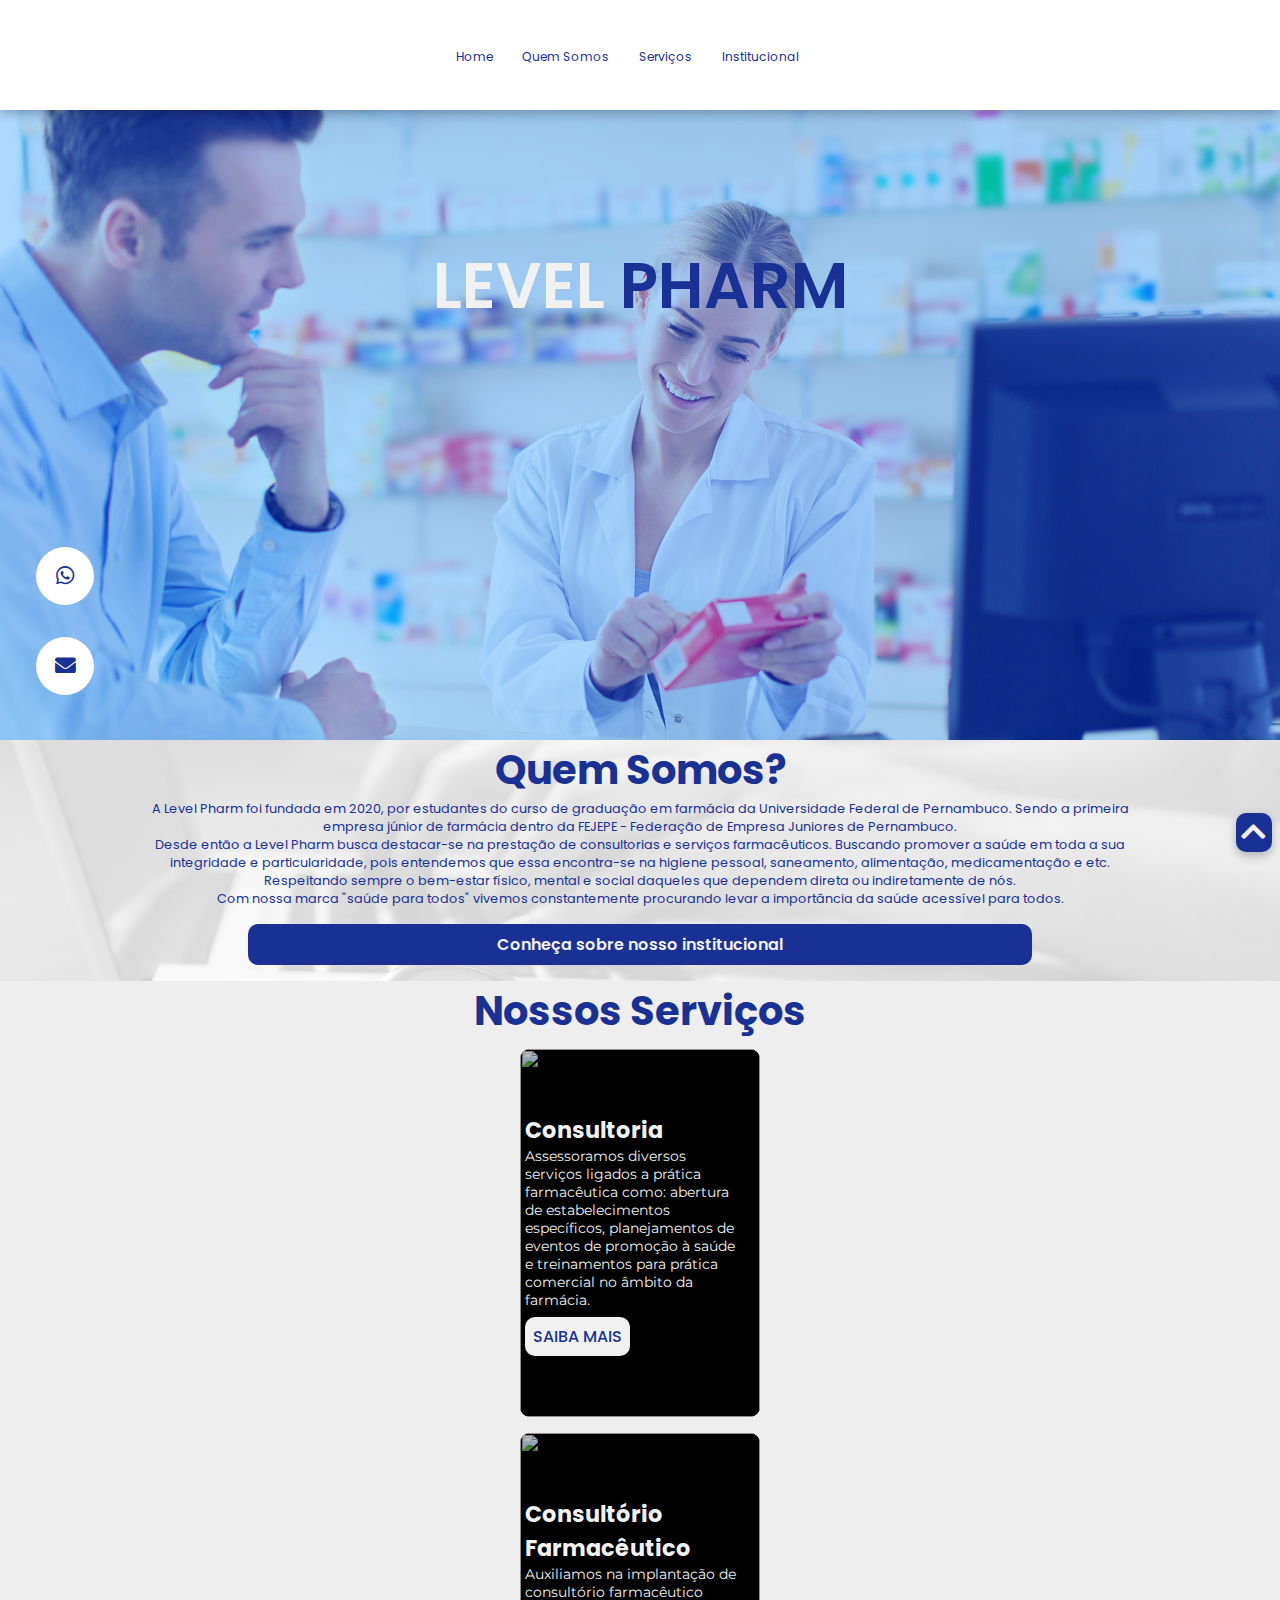
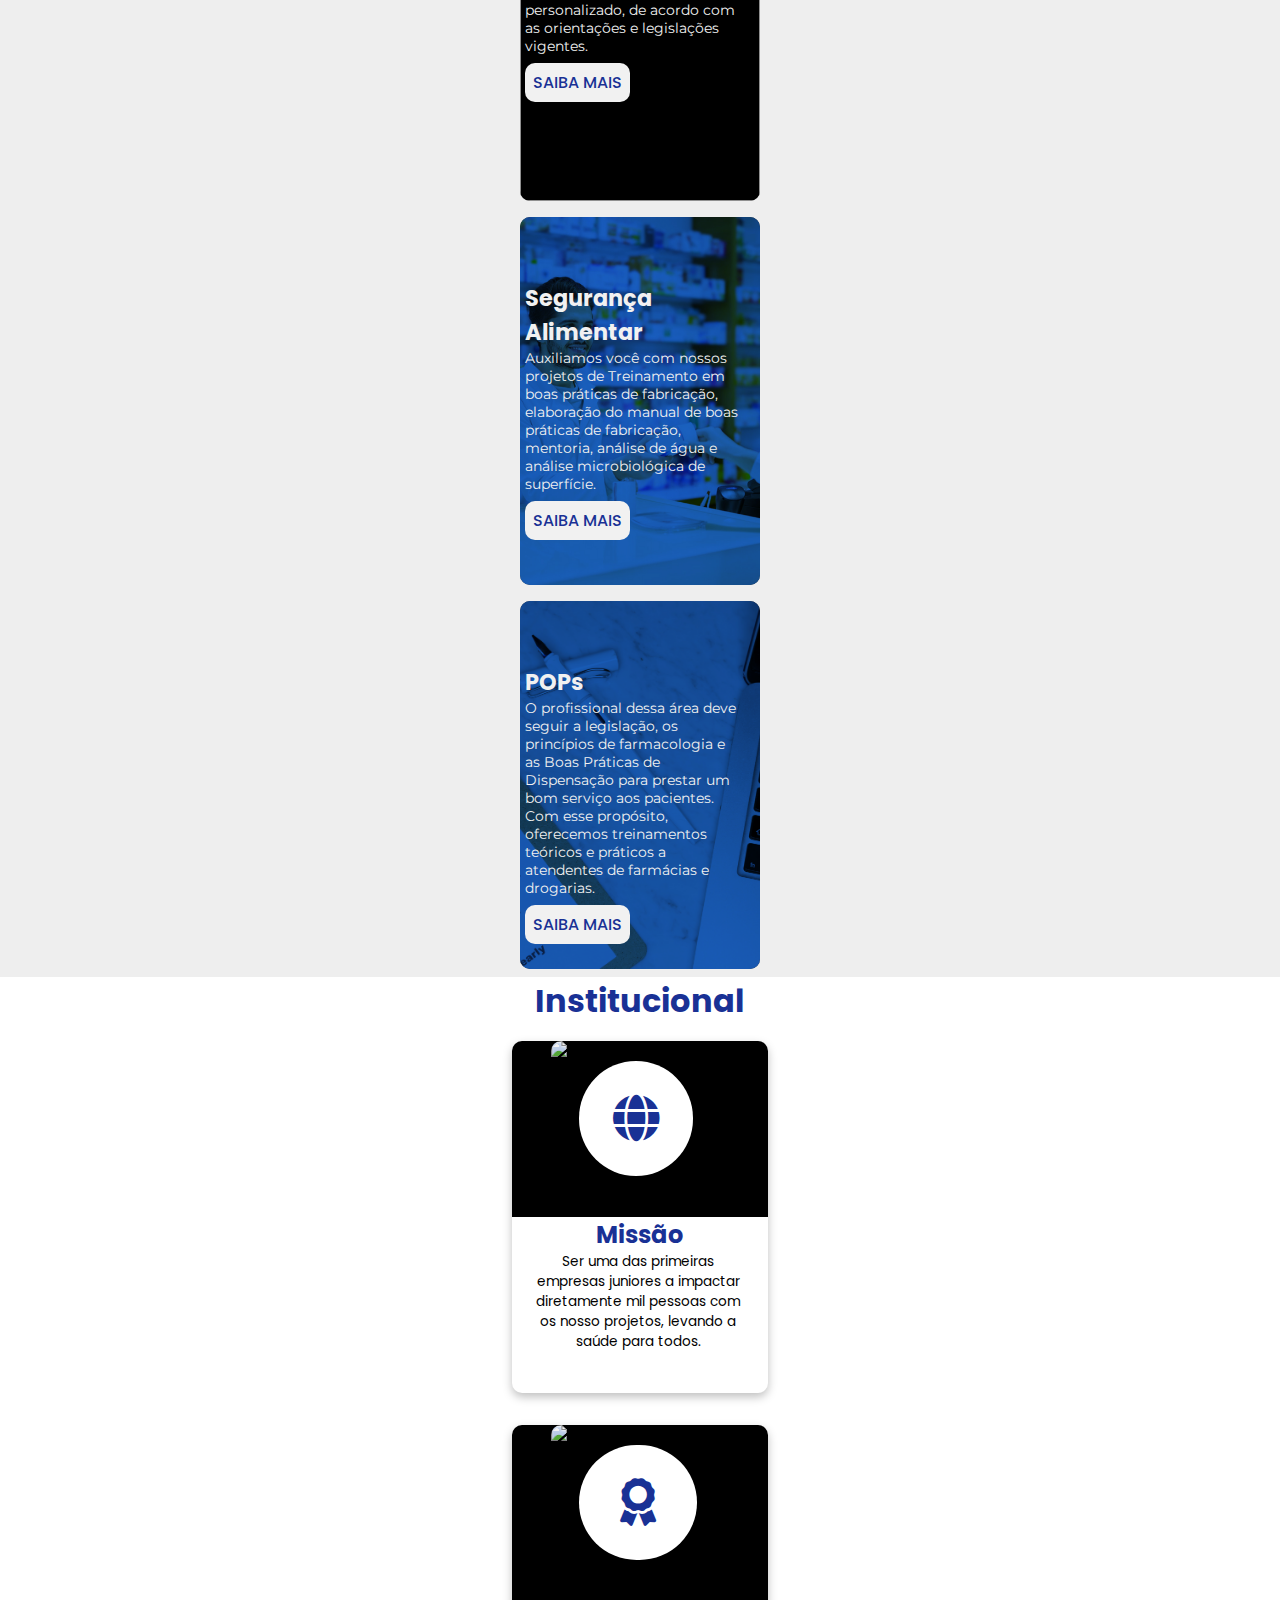
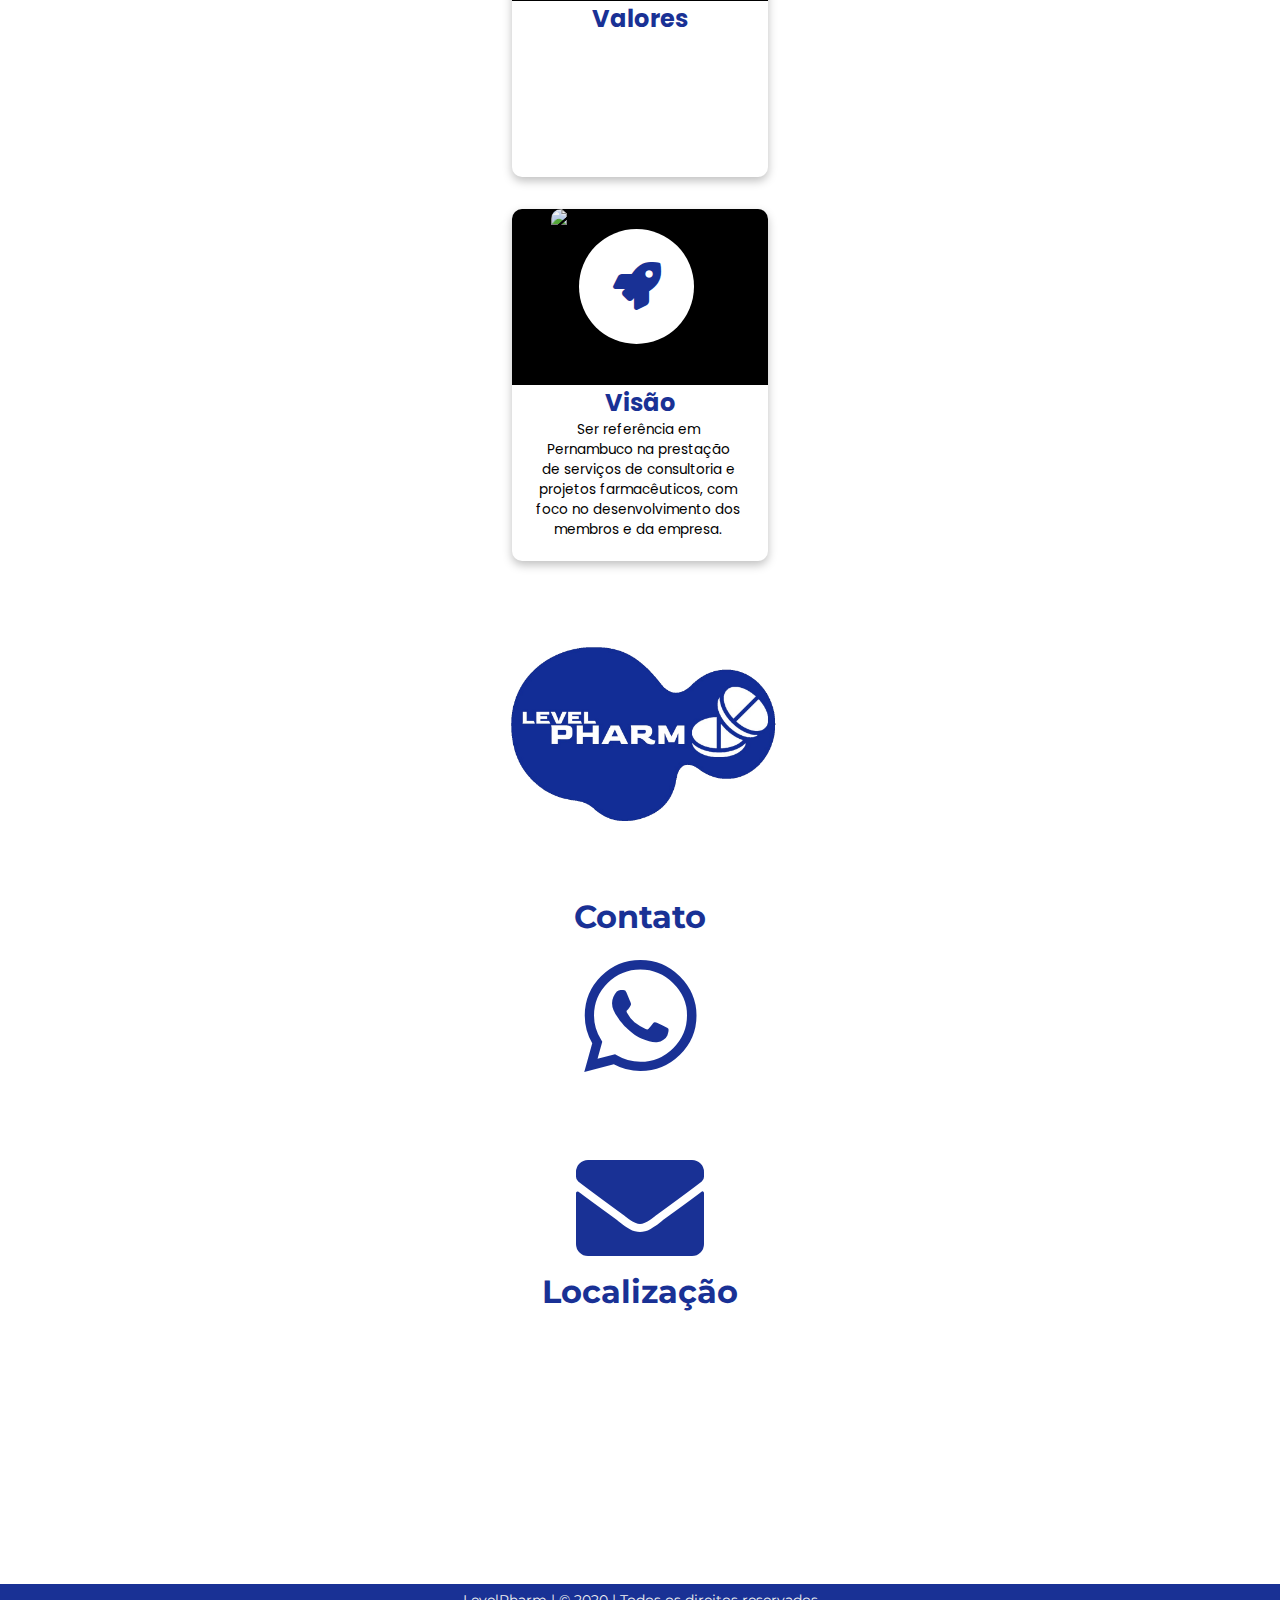
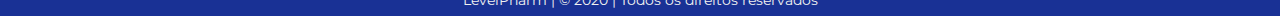
==== index.html @ 2f1e999a ":up: Teste Nav" ====
<!DOCTYPE html>

<html lang="pt-br">

<!--Início do Site-->
<head>

    <meta charset="UTF-8">
    <meta name="viewport" content="width=device-width, initial-scale=1.0">

    <!--Metas de descrição do site-->
    <meta name="description" content="Level Pharm - Consultoria">
    <meta name="keywords" content="Empresa Consultoria 2020">
    <meta name="autor" content="Seed a Bit">

    <!--Linkando ícone do site-->
    <link rel="apple-touch-icon" sizes="180x180" href="ico/apple-touch-icon.png">
    <link rel="icon" type="image/png" sizes="32x32" href="ico/favicon-32x32.png">
    <link rel="icon" type="image/png" sizes="16x16" href="ico/favicon-16x16.png">
    <link rel="manifest" href="/site.webmanifest">

    <link rel="stylesheet" href="css/style-index.css">

    <title>Level Pharm</title>

</head>

<!--Início do Body-->
<body>

    <!--Div principal = Container-->
    <div class="container">
        <!--Cabeçalho-->
        <header id="header-site">
            <img class="logo-header" src="images/logo-level.png" alt="Logo Da LevelFarm" >
            <nav class="nav-header">
                <a href="#header-site">Home</a>
                <a href="">Quem Somos</a>
                <a href="">Serviços</a>
                <a href="">Institucional</a>
            </nav>
        </header>

        <!--Botão para redirecionamento para cima-->
        <div class="seta-up">
            <a href="#header-site">
                <i class="fas fa-chevron-up"></i>
            </a>
        </div>

        <!--Banner Inicial-->
        <section class="initial-banner">
            <!--Que vai ser dividido em Título-->
            <h1 class="section-text">
                Level <span class="span-pharm">Pharm</span>
            </h1>

            <!--Possuirá um botão para whatsapp-->
            <a href="" class="button-whatsapp">
                    <!--Parte do ícone-->
                    <div class="div-icon">
                        <i class="fab fa-whatsapp"></i>
                    </div>
                    <!--Parte do texto-->
                    <div class="div-text">
                        <h5>Entre em contato via whatsapp.</h5>
                    </div>
            </a>

            <!--Possuirá um botão para email-->
            <a href="" class="button-email">
                <div class="div-icon">
                    <i class="fas fa-envelope"></i>
                </div>
                <div class="div-text">
                    <h5>Entre em contato via email.</h4>
                </div>
            </a>

        </section>

        <!--Quem Somos-->
        <section id="quem-somos">
            
            <!--Possuirá a logo da LevelFarm-->
            <div class="quem-somos-logo-wrapper">
                <img src="images/logo-level.png" alt="Logo da LevelFarm">
            </div>

            <div class="text-quem-somos-wrapper">
                <!--Título da Sessão-->
                <h1 class="titulo-sessao">Quem Somos?</h1>
                <!--Texto da Sessão-->
                <p class="text-sessao">
                    A Level Pharm foi fundada em 2020, por estudantes do curso de graduação em farmácia da Universidade Federal de Pernambuco. Sendo a primeira empresa júnior de farmácia dentro da FEJEPE - Federação de Empresa Juniores de Pernambuco.
                </p>
                <p class="text-sessao">
                    Desde então a Level Pharm busca destacar-se na prestação de consultorias e serviços farmacêuticos. Buscando promover a saúde em toda a sua integridade e particularidade, pois entendemos que essa encontra-se na higiene pessoal, saneamento, alimentação, medicamentação e etc. Respeitando sempre o bem-estar físico, mental e social daqueles que dependem direta ou indiretamente de nós.
                </p>
                <p class="text-sessao">
                    Com nossa marca "saúde para todos" vivemos constantemente procurando levar a importância da saúde acessível para todos.
                </p>

                <!--link para conhecer institucional-->
                <a href="">Conheça sobre nosso institucional</a>
            </div>

        </section>

        <!--Nossos servicos-->
        <section id="nossos-servicos">
            <!--Vai ser dividido em-->
            <h1 class="titulo-sessao">Nossos Serviços</h1>

            <!--  Cards, como esse (aplicar position relative): -->                
                <div class="card-servico">
                    <!-- Que possui a image wrapper (embrulho da imagem) -->
                    <div class="img-wrapper-card">
                        <!-- Onde contém uma imagem (essa imagem será o background) -->
                        <img src="images/card1-bg.jpg" alt="">
                    </div>
                    <div class="text-card">
                        <!-- Nesse card temos o título do serviço (aplicar position absolute) -->
                        <h3 class="servico-title">Consultoria</h3>
                        <!-- E o texto do mesmo-->
                        <p class="servico-text">Assessoramos diversos serviços ligados a prática farmacêutica como: abertura de estabelecimentos específicos, planejamentos de eventos de promoção à saúde e treinamentos para prática comercial no âmbito da farmácia.  </p>
                        <!-- Seguido de um link, em forma de botão. -->
                        <a href="" class="button-servico">Saiba Mais</a>
                    </div>
                </div>

                <!-- Cards, como esse (aplicar position relative): -->                
                <div class="card-servico">
                    <!-- Que possui a image wrapper (embrulho da imagem) -->
                    <div class="img-wrapper-card">
                        <!-- Onde contém uma imagem (essa imagem será o background) -->
                        <img src="images/card2-bg.jpg" alt="">
                    </div>
                    <div class="text-card">
                        <!-- Nesse card temos o título do serviço (aplicar position absolute) -->
                        <h3 class="servico-title">Consultório Farmacêutico</h3>
                        <!-- E o texto do mesmo-->
                        <p class="servico-text">Auxiliamos na implantação de consultório farmacêutico personalizado, de acordo com as orientações e legislações vigentes.</p>
                        <!-- Seguido de um link, em forma de botão. -->
                        <a href="" class="button-servico">Saiba Mais</a>
                    </div>
                </div>

                <!-- Cards, como esse (aplicar position relative): -->                
                <div class="card-servico">
                    <!-- Que possui a image wrapper (embrulho da imagem) -->
                    <div class="img-wrapper-card">
                        <!-- Onde contém uma imagem (essa imagem será o background) -->
                        <img src="images/card3-bg.jpg" alt="">
                    </div>

                    <div class="text-card">
                        <!-- Nesse card temos o título do serviço (aplicar position absolute) -->
                        <h3 class="servico-title">Segurança Alimentar</h3>
                        <!-- E o texto do mesmo-->
                        <p class="servico-text">Auxiliamos você com nossos projetos de Treinamento em boas práticas de fabricação, elaboração do manual de boas práticas de fabricação, mentoria, análise de água e análise microbiológica de superfície. </p>
                        <!-- Seguido de um link, em forma de botão. -->
                        <a href="" class="button-servico">Saiba Mais</a>
                    </div>
                </div>

                <!-- Cards, como esse (aplicar position relative): -->                
                <div class="card-servico">
                    <!-- Que possui a image wrapper (embrulho da imagem) -->
                    <div class="img-wrapper-card">
                        <!-- Onde contém uma imagem (essa imagem será o background) -->
                        <img src="images/card4-bg.jpg" alt="">
                    </div>
                    <div class="text-card">
                        <!-- Nesse card temos o título do serviço (aplicar position absolute) -->
                        <h3 class="servico-title">POPs</h3>
                        <!-- E o texto do mesmo -->
                        <p class="servico-text">O profissional dessa área deve seguir a legislação, os princípios de farmacologia e as Boas Práticas de Dispensação para prestar um bom serviço aos pacientes. Com esse propósito, oferecemos treinamentos teóricos e práticos a atendentes de farmácias e drogarias. </p>
                        <!-- Seguido de um link, em forma de botão. -->
                        <a href="" class="button-servico">Saiba Mais</a>
                    </div>
                </div>
        </section>

        <!--Na sessão Institucional-->
        <section id="institucional-sessao">
            <h1 class="titulo-inst">Institucional</h1>
            <!--Teremos também cards-->
            <div class="inst-card">
                <!--Que possui uma imagem (50% DO CARD)-->
                <div class="img-wrapper-inst">
                    <i class="fas fa-globe" alt="Ícone do Card"></i>
                    <img src="images/inst-bg.jpg" alt="Background do Card">
                </div>
                <!--Título institucional-->
                <h3 class="inst-title">Missão</h3>
                <!--Texto Institucional-->
                <p class="inst-text">
                    Ser uma das primeiras empresas 
                    juniores a impactar diretamente mil pessoas com
                    os nosso projetos, levando a saúde para todos.
                </p>
            </div>

            <div class="inst-card">
                <!--Que possui uma imagem (50% DO CARD)-->
                <div class="img-wrapper-inst">
                   <i id="inst-icon-2" class="fas fa-award" alt="Ícone do Card"></i>
                    <img src="images/inst-bg.jpg" alt="Background do Card">
                </div>
                <!--Título institucional-->
                <h3 class="inst-title">Valores</h3>
                <!--Texto Institucional-->
                <p class="inst-text"></p>
            </div>

            <div class="inst-card">
                <!--Que possui uma imagem (50% DO CARD)-->
                <div class="img-wrapper-inst">
                    <i class="fas fa-rocket" alt="Ícone do Card"></i>
                    <img src="images/inst-bg.jpg" alt="Background do Card">
                </div>
                <!--Título institucional-->
                <h3 class="inst-title">Visão</h3>
                <!--Texto Institucional-->
                <p class="inst-text">
                    Ser referência em Pernambuco na prestação de 
                    serviços de consultoria e projetos farmacêuticos, com foco no 
                    desenvolvimento dos membros e da empresa.
                </p>
            </div>

        </section>

        <footer id="footer-page">
            <!--Logo-->
            <img src="images/logo-level.png" alt="Logo Da LevelFarm" class="logo-footer">

            <h2 class="titulo-footer">Contato</h2>

            <!--Botão do WhatsApp-->
                <div class="wpp-icon">
                    <a href=""></a><i class="fab fa-whatsapp"></i></a>
                </div>

            <!--Botão do WhatsApp-->
            <div class="email-icon">
                <a href=""><i class="fas fa-envelope"></i></a>
            </div>

            <div>
                <h2 class="titulo-footer">Localização</h2>
            </div>

            <div class="map">            
                <iframe src="https://www.google.com/maps/embed?pb=!1m18!1m12!1m3!1d3950.535277992446!2d-34.947314985144885!3d-8.04675178259862!2m3!1f0!2f0!3f0!3m2!1i1024!2i768!4f13.1!3m3!1m2!1s0x7ab1961324bcf9d%3A0xc61935a160e06860!2sAv.%20Prof.%20Moraes%20Rego%2C%20844%20-%20Cidade%20Universit%C3%A1ria%2C%20Recife%20-%20PE!5e0!3m2!1spt-BR!2sbr!4v1607518875167!5m2!1spt-BR!2sbr" width="" height="250" frameborder="0" style="border:0; border-radius: 10px;" allowfullscreen="" aria-hidden="false" tabindex="0"></iframe>            </div>
            </div>
            
            <div class="final-footer">
                <span>LevelPharm | © 2020 | Todos os direitos reservados</span>
            </div>
        </footer>

    </div>
</body>

</html>
---- css/style-index.css ----
@import url('https://fonts.googleapis.com/css2?family=Montserrat:wght@300;400;500;600;700;800&family=Poppins:wght@300;400;500;600;700&display=swap');

@import url('https://cdnjs.cloudflare.com/ajax/libs/font-awesome/5.15.1/css/all.min.css');

:root{ /*Atribundo variáveis*/
    --font-primary: "Poppins", serif; /*Fonte Primária*/
    --font-secondary: "Montserrat", serif; /*Fonte Secundária*/
    --color-primary: #f1f1f1;
    --color-secondary: #193195;
}  

*{
    margin: 0; /*Tirando Margem*/
    padding: 0; /*Tirando Padding*/
    border: none; /*Tiramos borda*/
    outline: none; /*E outline*/
    list-style: none; /*Tiramos estilo das listas*/
    text-decoration: none; /*Tirando text-decoration do link*/
    font-family: var(--font-primary); /*Definindo font-family*/
}

html, body{
    overflow-x: hidden; /*Tirando overflow*/
    box-sizing: border-box; /*Adicionando o padding e a border no tamanho total do elemento*/
    scroll-behavior: smooth;
}

body{
    width: 100%;
}

/* Configurando container (div que contém todo o conteúdo da página) */
.container{
    display: flex;
    flex-direction: column;
    width: 100%;
    overflow: hidden;
}

 /*Configurando Header do site*/
#header-site{
    display: flex; /*Definindo como flex - Unidimensional*/
    justify-content: center; /*Alinha no eixo principal*/
    align-items: center;
    flex-direction: row; /*Itens mostrados na horizontal (linha)*/
    width: 100%;
    padding: 4vh 0;
    height: 3vw;
    background-color: #ffffff;
    box-shadow: 0px 4px 10px rgba(0, 0, 0, 0.25);
    z-index: 1;
}

/*Configurando nav*/
.nav-header{
    margin: 2vw;
}

/*Links*/
.nav-header a{
    font-family: var(--font-primary);
    color: var(--color-secondary);
    font-size: .76em;
    margin-right: 2vw;
    transition: 1s;

}

/*Links em hover*/
.nav-header a:hover{
    font-family: var(--font-primary);
    color: var(--color-primary);
    background-color: #193195;
    padding: 1vh;
    border-radius: 10px;
}


/*Configurando Logo do Header*/
.logo-header{
    margin-left: 3%;
    height: auto;
    width: 10vw;
    display: none;
}

/*Tratando posição da seta*/
.seta-up{
    position: fixed;
    right: .5em;
    bottom: 3em;
    border-radius: 10px;
    box-shadow: 0px 4px 10px rgba(0, 0, 0, 0.25);
    z-index: 1;
}

/*Como ela se comporta*/
.seta-up i{
    font-size: 1.75em;
    padding: .2em;
    background-color:var(--color-secondary);
    color: var(--color-primary);
    border-radius: 10px;
    transition: .5s;
}

/*Como ela se comporta*/
.seta-up i:hover{
    background-color: #ffffff;
    color: var(--color-secondary);
    border-radius: 10px;
}

/*Configurando Banner Inicial*/
.initial-banner{
    display: flex;
    flex-direction: column;
    align-items: center;
    justify-content: center;
    width: 100%;
    height: 70vh;
    position: relative;
    background: url('../images/banner-bg.jpg') no-repeat scroll center center / cover;
}

.section-text{
    position: absolute;
    top: 2em;
    font-family: var(--font-primary);
    color: var(--color-primary);
    font-weight: 600;
    font-size: 4em;
    text-align: center;
    text-transform: uppercase;
}

.span-pharm{
    color: var(--color-secondary);
}

/*Configurando botão de Whatsapp*/
.button-whatsapp{
    display: flex;
    align-items: center;
    justify-content: center;
    position: absolute;
    left: 4vh;
    bottom: 15vh;
}

/*Configurando botão de Email*/
.button-email{
    display: flex;
    align-items: center;
    justify-content: center;
    position: absolute;
    left: 4vh;
    bottom: 5vh;

}

/*Configurando a div icon*/
.div-icon{
    display: flex;
    align-items: center;
    justify-content: center;
    width: 10px;
    height: 10px;
    padding: 1.5em;
    background-color: #ffffff;
    border-radius: 50px;
    z-index: 1;
    
}

/*Configurando o ícone da div*/
.div-icon i{
    font-size: 1.3em;
    color: var(--color-secondary);
}

/*Configurando a div text*/
.div-text{
    display: none;
    align-items: center;
    justify-content: center;
    text-align: center;
    position: absolute;
    left: 2.5vh;
    width: 12em;
    height: 3.2em;
    background-color: var(--color-secondary);
    border-radius: 30px;
    padding-left: 1em;
}

/*Configurando o texto presente na div*/
.div-text h5{
    width: 10em;
    color: #EEEEEE;
}

/*Agora será configurado o botão do whatsapp no evento de hover*/
.button-whatsapp:hover .div-icon{
    background-color: var(--color-secondary);
    transition: .5s;
}

.button-whatsapp:hover .div-icon i{
    color: var(--color-primary);
}

/*Agora será configurado o botão do whatsapp no evento de hover*/
.button-whatsapp:hover .div-text{
    background-color: var(--color-primary);
    transition: .5s;
}

.button-whatsapp:hover .div-text h5{
    color: var(--color-secondary);
}

/*Agora será configurado o botão do email no evento de hover*/
.button-email:hover .div-icon{
    background-color: var(--color-secondary);
    transition: .5s;
}

.button-email:hover .div-icon i{
    color: var(--color-primary);
}

.button-email:hover .div-text{
    background-color: var(--color-primary);
    transition: .5s;
}

.button-email:hover .div-text h5{
    color: var(--color-secondary);
}

/*Configurando vídeo*/
#quem-somos{
    width: 100%;
    height: 100%;
    display: flex;
    flex-direction: column;
    align-items: center;
    justify-content: space-around;
    position: relative;
    background: url('../images/quem-somos-bg.jpg') no-repeat center center / cover;
}

.quem-somos-logo-wrapper{
    display: none;
    width: 100vw;
    height: 30%;
}

.quem-somos-logo-wrapper img{
    width: 100%;
    height: 100%;
    object-fit: cover;
}

.text-quem-somos-wrapper{
    display: flex;
    flex-direction: column;
    align-items: center;
    justify-content: center;
    text-align: center;
    color: var(--color-secondary);
}

.titulo-sessao{
    width: 70%;
    font-size: 2.5em;
    text-align: center;
    color: var(--color-secondary);
}

.text-quem-somos-wrapper p{
    width: 80%;
    text-align: center;
    font-size: .8em;
}

.text-quem-somos-wrapper a{
    width: 60%;
    background-color: var(--color-secondary);
    color: var(--color-primary);
    font-weight: 600;
    text-align: center;
    padding: .5em;
    border-radius: 10px;
    margin: 1em;
    transition: .5s;
}

.text-quem-somos-wrapper a:hover{
    width: 60%;
    background-color: var(--color-primary);
    color: var(--color-secondary);
}

#nossos-servicos{
    width: 100%;
    height: 100%;
    display: flex;
    flex-direction: column;
    align-items: center;
    justify-content: center;
    text-align: center;
    color: var(--color-secondary);
    background-color: #EEEEEE;
}

.card-servico{
    width: 15em;
    height: 23em;
    border-radius: 10px;
    position: relative;
    margin: .5em;
}

.img-wrapper-card{
    width: 100%;
    height: 100%;
    border-radius: 10px;
    background-color: #000;
}

.img-wrapper-card img{
    width: 100%;
    height: 100%;
    object-fit: cover;
    border-radius: 10px;
    opacity: .75;
}

.text-card{
    width: 90%;
    position: absolute;
    top: 4em;
    left: .3em;
    text-align: left;
    color: var(--color-primary);
}

.text-card h3{
    font-family: var(--font-primary);
    font-size: 1.4em;
}

.text-card p{
    font-family: var(--font-secondary);
    font-size: .9em;
    font-weight: 400;
    margin-bottom: 1em;
}

.button-servico{
    font-family: var(--color-primary);
    font-weight: 500;
    color: var(--color-secondary);
    background-color: var(--color-primary);
    text-transform: uppercase;
    padding: .5em;
    border-radius: 10px;
    transition: .5s;
}

.button-servico:hover{
    color: var(--color-primary);
    background-color: var(--color-secondary);
}

#institucional-sessao{
    width: 100%;
    height: 100%;
    display: flex;
    flex-direction: column;
    align-items: center;
    justify-content: center;
    text-align: center;
}

.titulo-inst{
    width: 100%;
    font-family: var(--font-primary);
    color: var(--color-secondary);
    font-size: 2em;
    text-align: center;
}

.inst-card{
    width: 16em;
    height: 22em;
    margin: 1em;
    justify-content: center;
    background-color: #ffffff;
    box-shadow: 0px 4px 10px rgba(0, 0, 0, 0.25);
    border-radius: 10px;
    position: relative;
}

.img-wrapper-inst{
    width: 100%;
    height: 50%;
    background-color: #000000;
    border-radius: 10px 10px 0px 0px;
    position: relative;
}

.img-wrapper-inst img{
    width: 100%;
    height: 100%;
    object-fit: cover;
    opacity: .95;
    border-radius: 10px 10px 0px 0px;
}

.img-wrapper-inst i{
    position: absolute;
    top: .40em;
    left: 1.4em;
    z-index: 1;
    font-size: 3em;
    padding: .7em;
    background-color: #ffffff;
    color: var(--color-secondary);
    border-radius: 100px;
    box-shadow: 0px 4px 10px rgba(0, 0, 0, 0.397);
}

#inst-icon-2{
    padding: .7em .85em;
}

.inst-title{
    font-family: var(--font-primary);
    color: var(--color-secondary);
    font-size: 1.5em;
}

.inst-text{
    position: absolute;
    left: 1.75em;
    width: 80%;
    font-size: .85em;
    text-align: center;
}

#footer-page{
    width: 100%;
    height: 100%;
    display: flex;
    flex-direction: column;
    align-items: center;
    justify-content: center;
}

.logo-footer{
    width: 20em;    
    height: 20em;
}

.titulo-footer{
    font-family: var(--font-secondary);
    color: var(--color-secondary);
    font-size: 2em;
    margin-bottom: .5em;
}

.wpp-icon i{
    color: var(--color-secondary);
    font-size: 8em;
    margin-bottom: .5em;
}

.email-icon i{
    color: var(--color-secondary);
    font-size: 8em;
}

.map{
    border-radius: 25px;
}

.final-footer{
    width: 100%;
    /*Cor do fundo*/
    background-color: #193195;
    /*Posicionamento*/
    display: flex; /*Definindo como flex - Unidimensional*/
    align-items: center;
    justify-content: center;
    height: 2em;
    text-align: center;
}

.final-footer span{
    font-family: var(--font-secondary);
    font-size: .85em;
    color: var(--color-primary);
}

@media (min-width: px) {

    
}
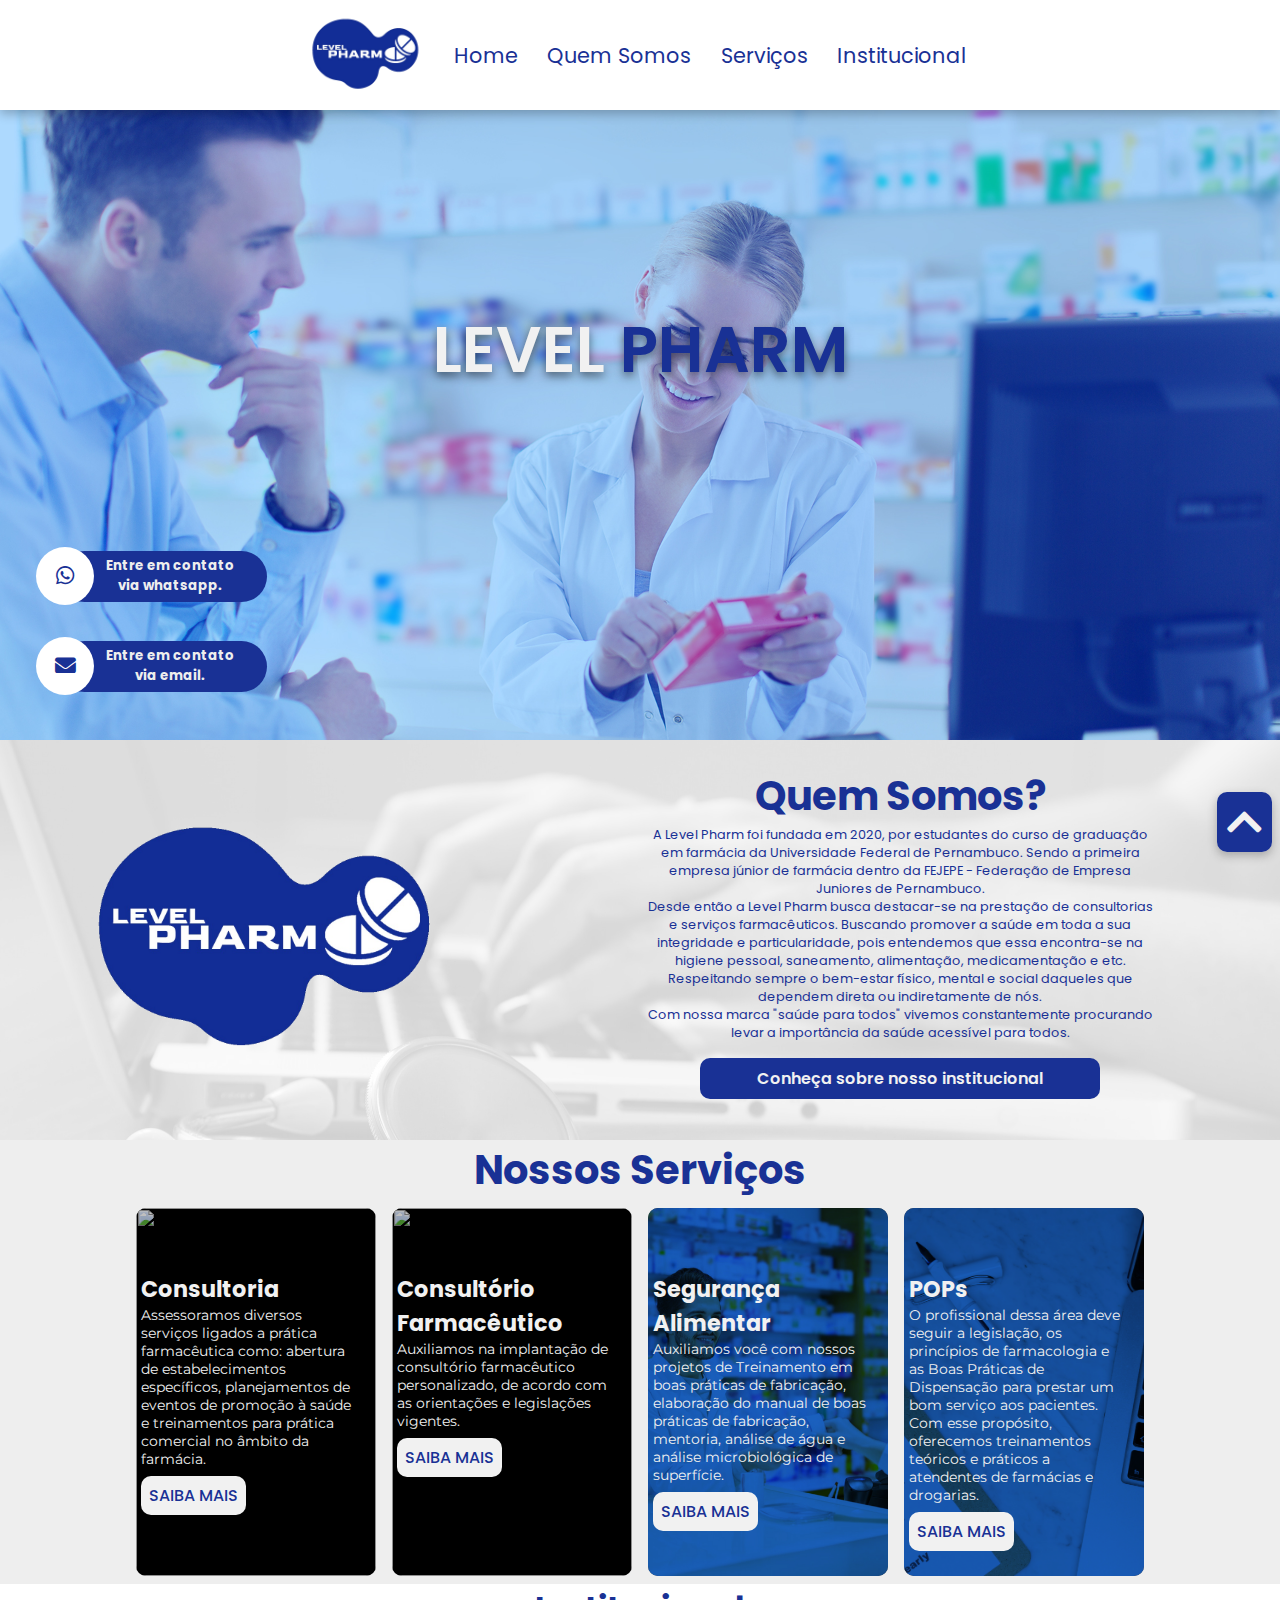
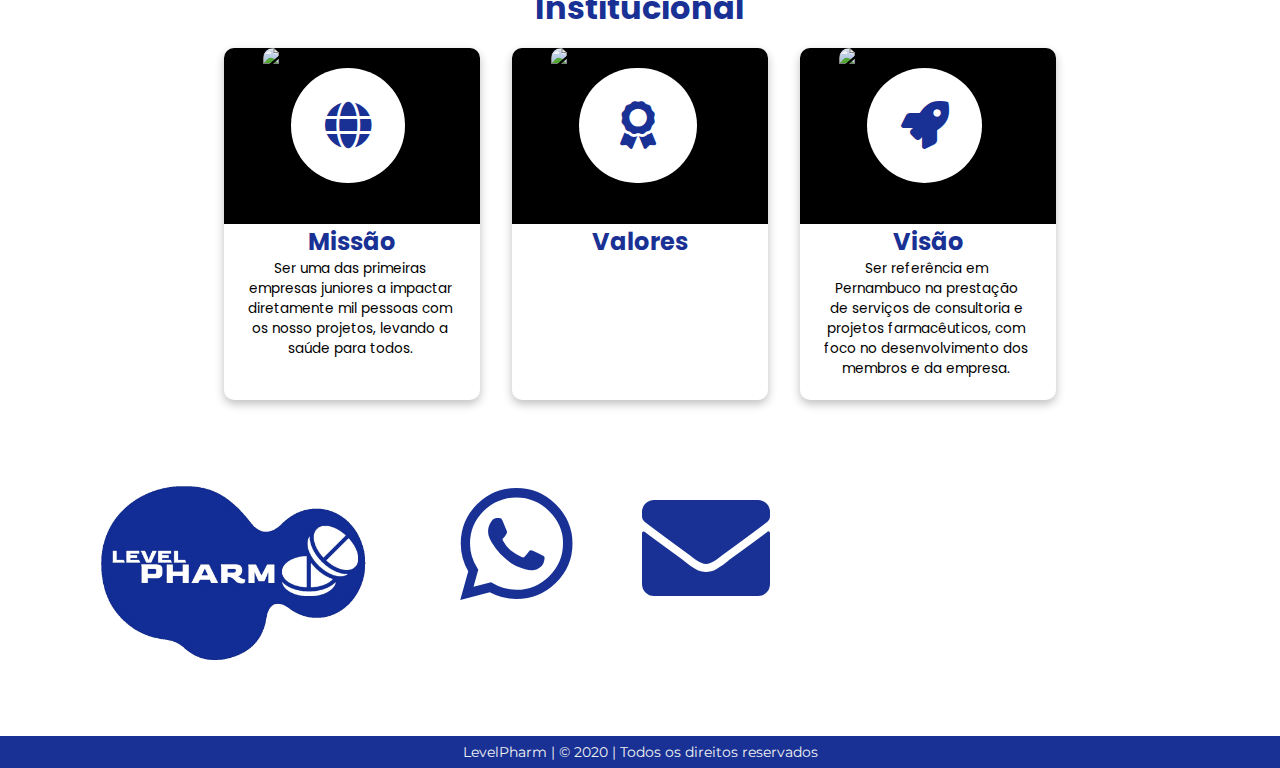
==== commit 1030ef27: ":up: Responsividade Index - Parte 2" ====
--- a/index.html
+++ b/index.html
@@ -26,18 +26,19 @@
 </head>
 
 <!--Início do Body-->
+
 <body>
 
     <!--Div principal = Container-->
     <div class="container">
         <!--Cabeçalho-->
         <header id="header-site">
-            <img class="logo-header" src="images/logo-level.png" alt="Logo Da LevelFarm" >
+            <img class="logo-header" src="images/logo-level.png" alt="Logo Da Level Pharm" >
             <nav class="nav-header">
                 <a href="#header-site">Home</a>
-                <a href="">Quem Somos</a>
-                <a href="">Serviços</a>
-                <a href="">Institucional</a>
+                <a href="#quem-somos">Quem Somos</a>
+                <a href="#nossos-servicos">Serviços</a>
+                <a href="#institucional-sessao">Institucional</a>
             </nav>
         </header>
 
@@ -56,7 +57,7 @@
             </h1>
 
             <!--Possuirá um botão para whatsapp-->
-            <a href="" class="button-whatsapp">
+            <a href="https://api.whatsapp.com/send?phone=558197581947" class="button-whatsapp">
                     <!--Parte do ícone-->
                     <div class="div-icon">
                         <i class="fab fa-whatsapp"></i>
@@ -82,9 +83,9 @@
         <!--Quem Somos-->
         <section id="quem-somos">
             
-            <!--Possuirá a logo da LevelFarm-->
+            <!--Possuirá a logo da Level Pharm-->
             <div class="quem-somos-logo-wrapper">
-                <img src="images/logo-level.png" alt="Logo da LevelFarm">
+                <img src="images/logo-level.png" alt="Logo da Level Pharm">
             </div>
 
             <div class="text-quem-somos-wrapper">
@@ -106,12 +107,11 @@
             </div>
 
         </section>
-
         <!--Nossos servicos-->
         <section id="nossos-servicos">
             <!--Vai ser dividido em-->
             <h1 class="titulo-sessao">Nossos Serviços</h1>
-
+            <div class="cards">
             <!--  Cards, como esse (aplicar position relative): -->                
                 <div class="card-servico">
                     <!-- Que possui a image wrapper (embrulho da imagem) -->
@@ -180,70 +180,73 @@
                         <a href="" class="button-servico">Saiba Mais</a>
                     </div>
                 </div>
+            </div>
         </section>
 
         <!--Na sessão Institucional-->
         <section id="institucional-sessao">
             <h1 class="titulo-inst">Institucional</h1>
             <!--Teremos também cards-->
-            <div class="inst-card">
-                <!--Que possui uma imagem (50% DO CARD)-->
-                <div class="img-wrapper-inst">
-                    <i class="fas fa-globe" alt="Ícone do Card"></i>
-                    <img src="images/inst-bg.jpg" alt="Background do Card">
-                </div>
-                <!--Título institucional-->
-                <h3 class="inst-title">Missão</h3>
-                <!--Texto Institucional-->
-                <p class="inst-text">
-                    Ser uma das primeiras empresas 
-                    juniores a impactar diretamente mil pessoas com
-                    os nosso projetos, levando a saúde para todos.
-                </p>
-            </div>
-
-            <div class="inst-card">
-                <!--Que possui uma imagem (50% DO CARD)-->
-                <div class="img-wrapper-inst">
-                   <i id="inst-icon-2" class="fas fa-award" alt="Ícone do Card"></i>
-                    <img src="images/inst-bg.jpg" alt="Background do Card">
-                </div>
-                <!--Título institucional-->
-                <h3 class="inst-title">Valores</h3>
-                <!--Texto Institucional-->
-                <p class="inst-text"></p>
-            </div>
-
-            <div class="inst-card">
-                <!--Que possui uma imagem (50% DO CARD)-->
-                <div class="img-wrapper-inst">
-                    <i class="fas fa-rocket" alt="Ícone do Card"></i>
-                    <img src="images/inst-bg.jpg" alt="Background do Card">
-                </div>
-                <!--Título institucional-->
-                <h3 class="inst-title">Visão</h3>
-                <!--Texto Institucional-->
-                <p class="inst-text">
-                    Ser referência em Pernambuco na prestação de 
-                    serviços de consultoria e projetos farmacêuticos, com foco no 
-                    desenvolvimento dos membros e da empresa.
-                </p>
+            <div class="cards">
+                <div class="inst-card">
+                    <!--Que possui uma imagem (50% DO CARD)-->
+                    <div class="img-wrapper-inst">
+                        <i class="fas fa-globe" alt="Ícone do Card"></i>
+                        <img src="images/inst-bg.jpg" alt="Background do Card">
+                    </div>
+                    <!--Título institucional-->
+                    <h3 class="inst-title">Missão</h3>
+                    <!--Texto Institucional-->
+                    <p class="inst-text">
+                        Ser uma das primeiras empresas 
+                        juniores a impactar diretamente mil pessoas com
+                        os nosso projetos, levando a saúde para todos.
+                    </p>
+                </div>
+
+                <div class="inst-card">
+                    <!--Que possui uma imagem (50% DO CARD)-->
+                    <div class="img-wrapper-inst">
+                    <i id="inst-icon-2" class="fas fa-award" alt="Ícone do Card"></i>
+                        <img src="images/inst-bg.jpg" alt="Background do Card">
+                    </div>
+                    <!--Título institucional-->
+                    <h3 class="inst-title">Valores</h3>
+                    <!--Texto Institucional-->
+                    <p class="inst-text"></p>
+                </div>
+
+                <div class="inst-card">
+                    <!--Que possui uma imagem (50% DO CARD)-->
+                    <div class="img-wrapper-inst">
+                        <i class="fas fa-rocket" alt="Ícone do Card"></i>
+                        <img src="images/inst-bg.jpg" alt="Background do Card">
+                    </div>
+                    <!--Título institucional-->
+                    <h3 class="inst-title">Visão</h3>
+                    <!--Texto Institucional-->
+                    <p class="inst-text">
+                        Ser referência em Pernambuco na prestação de 
+                        serviços de consultoria e projetos farmacêuticos, com foco no 
+                        desenvolvimento dos membros e da empresa.
+                    </p>
+                </div>
             </div>
 
         </section>
 
         <footer id="footer-page">
             <!--Logo-->
-            <img src="images/logo-level.png" alt="Logo Da LevelFarm" class="logo-footer">
+            <img src="images/logo-level.png" alt="Logo Da Level Pharm" class="logo-footer">
 
             <h2 class="titulo-footer">Contato</h2>
 
             <!--Botão do WhatsApp-->
                 <div class="wpp-icon">
-                    <a href=""></a><i class="fab fa-whatsapp"></i></a>
-                </div>
-
-            <!--Botão do WhatsApp-->
+                    <a href="https://api.whatsapp.com/send?phone=558197581947"></a><i class="fab fa-whatsapp"></i></a>
+                </div>
+
+            <!--Botão do Email-->
             <div class="email-icon">
                 <a href=""><i class="fas fa-envelope"></i></a>
             </div>
--- a/css/style-index.css
+++ b/css/style-index.css
@@ -63,7 +63,6 @@
     font-size: .76em;
     margin-right: 2vw;
     transition: 1s;
-
 }
 
 /*Links em hover*/
@@ -132,6 +131,7 @@
     font-size: 4em;
     text-align: center;
     text-transform: uppercase;
+    text-shadow: 0px 4px 10px rgba(0, 0, 0, 0.514);
 }
 
 .span-pharm{
@@ -505,7 +505,80 @@
     color: var(--color-primary);
 }
 
-@media (min-width: px) {
-
-    
+@media (min-width: 700px) {
+
+    /*Como ela se comporta*/
+    .seta-up i{
+        font-size: 2.5em;
+        padding: .25em;
+    }
+
+    .nav-header a{
+        font-size: 1.3em;
+    }
+
+    .logo-header{
+        width: 8em;
+        height: 8em;
+        display: flex;
+    }
+
+    /*Configurando a div text*/
+    .div-text{
+        display: flex;
+    }
+
+    .section-text{
+        top: 3em;
+    }
+}
+
+@media (min-width: 1000px) {
+
+    #quem-somos{
+        width: 100%;
+        height: 100%;
+        display: flex;
+        flex-direction: row;
+        align-items: center;
+        justify-content: space-around;
+        position: relative;
+        background: url('../images/quem-somos-bg.jpg') no-repeat center center / cover;
+    }
+
+    .quem-somos-logo-wrapper{
+        width: 50%;
+        display: flex;
+        width: 25em;
+        height: 25em;
+    }
+
+    .text-quem-somos-wrapper{
+        width: 50%;
+        flex-direction: column;
+        align-items: center;
+        justify-content: center;
+        text-align: right;
+        color: var(--color-secondary);
+    }
+
+    .cards{
+        display: flex;
+        flex-direction: row;
+    }
+
+    #footer-page{
+        display: flex;
+        flex-direction: row;
+        align-items: center;
+        justify-content: space-evenly;
+    }
+
+    .titulo-footer{
+        display: none;
+    }
+
+    .email-icon{
+        margin-bottom: 3.5em;
+    }
 }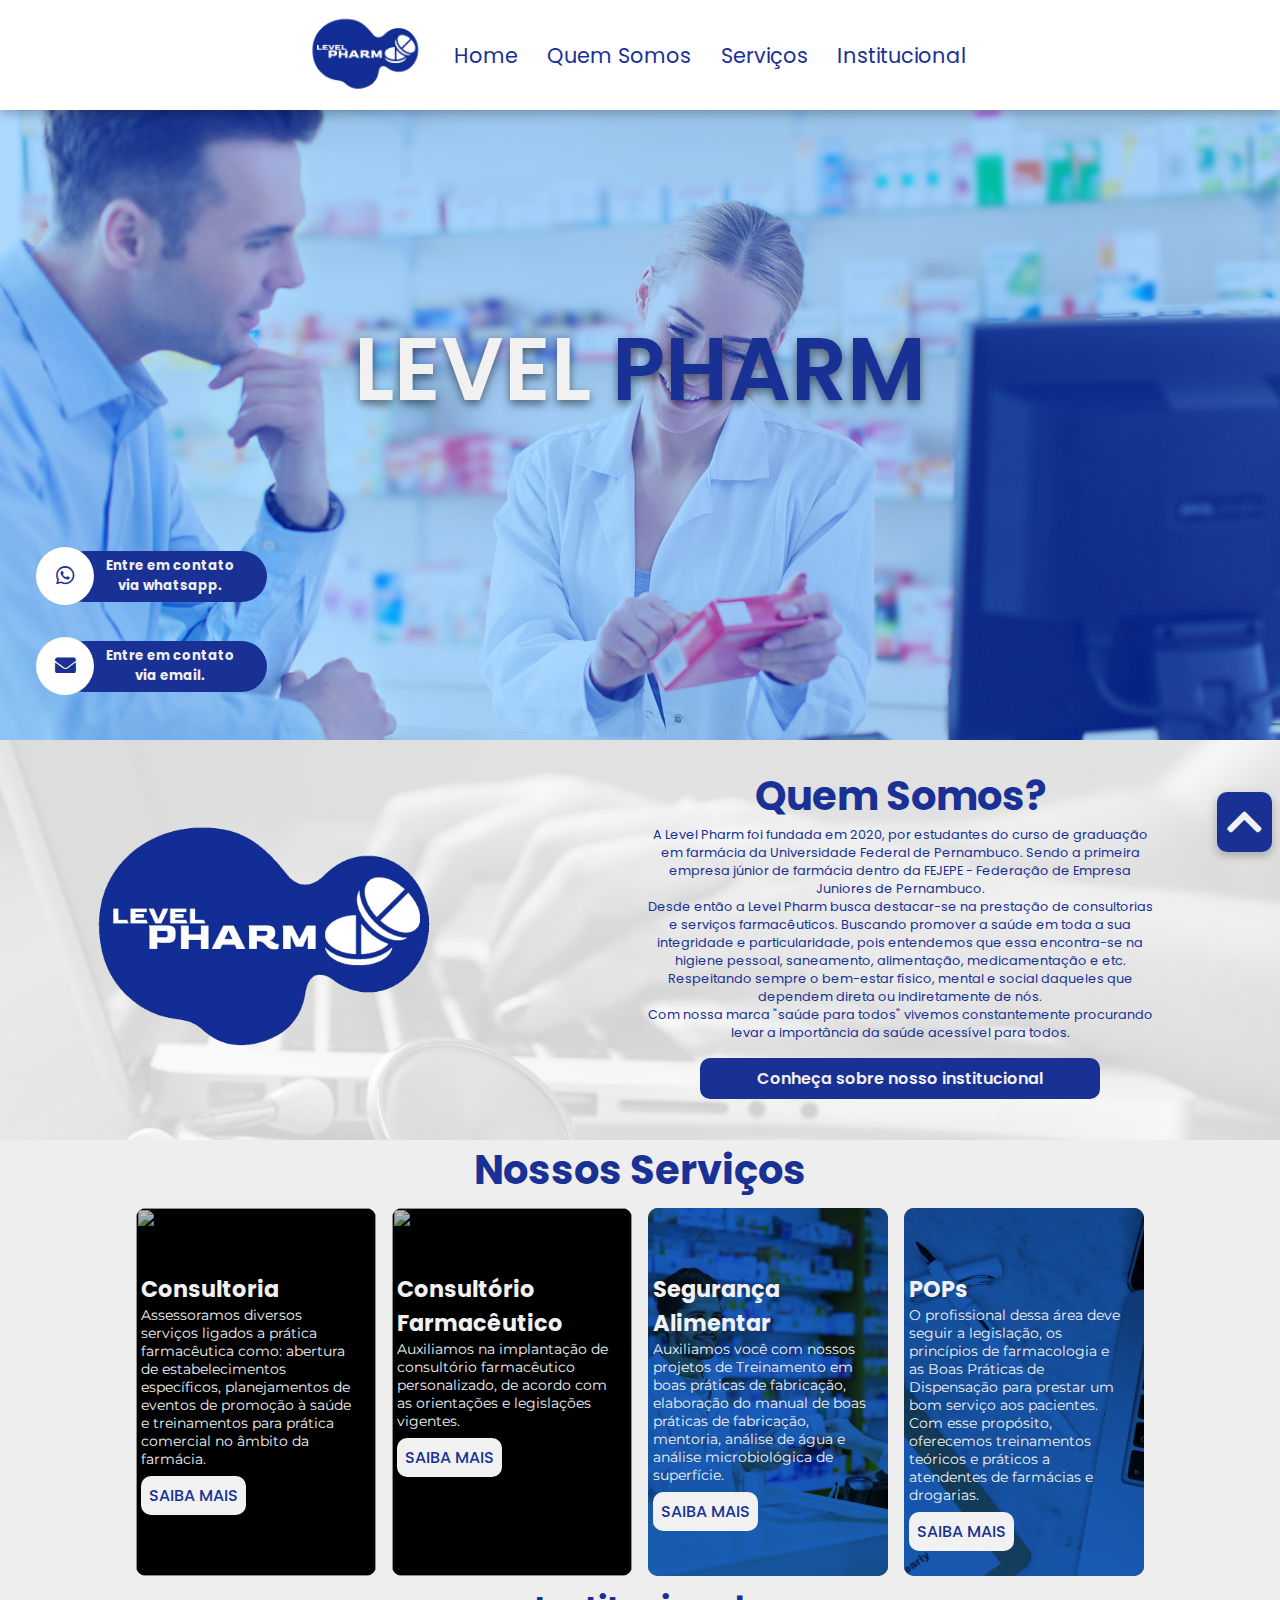
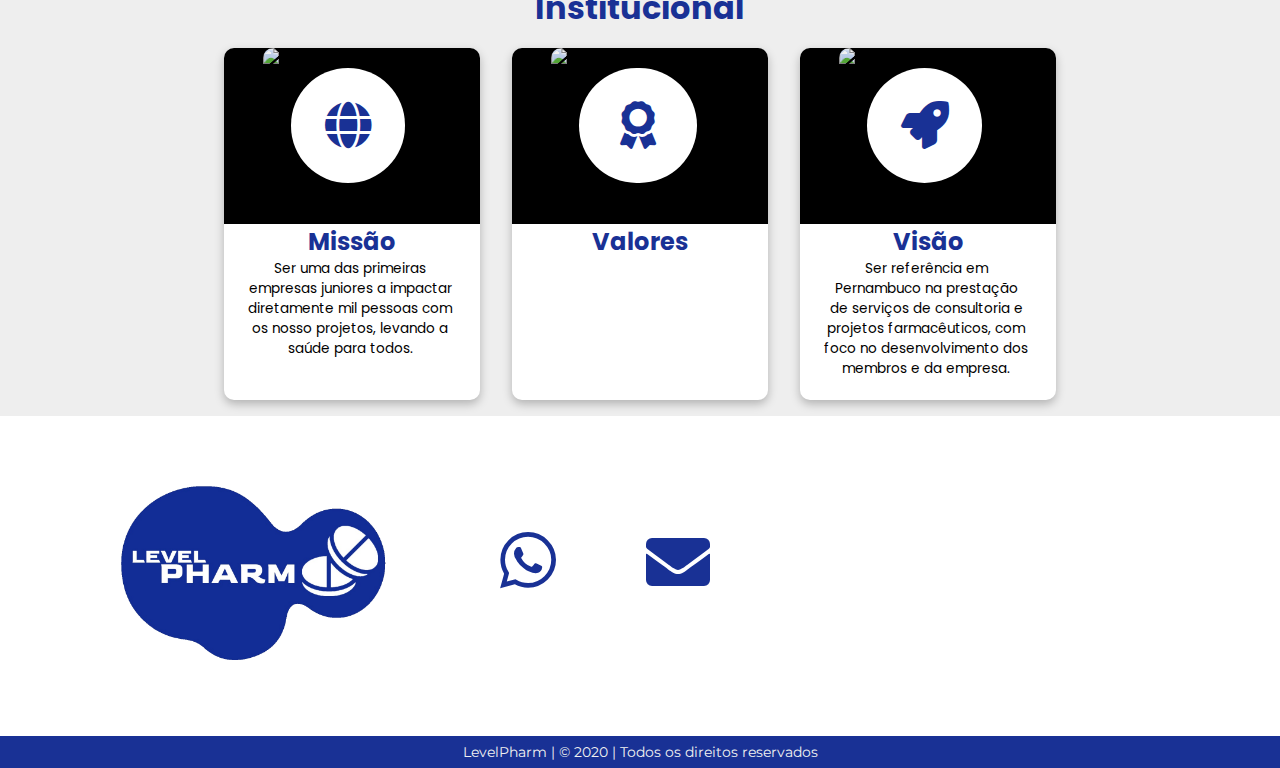
==== commit 50e52593: ":up: Responsividade Index - Parte 3" ====
--- a/index.html
+++ b/index.html
@@ -243,12 +243,12 @@
 
             <!--Botão do WhatsApp-->
                 <div class="wpp-icon">
-                    <a href="https://api.whatsapp.com/send?phone=558197581947"></a><i class="fab fa-whatsapp"></i></a>
+                    <a href="https://api.whatsapp.com/send?phone=558197581947" target="_blank"><i class="fab fa-whatsapp"></i></a>
                 </div>
 
             <!--Botão do Email-->
             <div class="email-icon">
-                <a href=""><i class="fas fa-envelope"></i></a>
+                <a href="mailto: name@email.com" target="_blank"><i class="fas fa-envelope"></i></a>
             </div>
 
             <div>
--- a/css/style-index.css
+++ b/css/style-index.css
@@ -383,6 +383,7 @@
     align-items: center;
     justify-content: center;
     text-align: center;
+    background-color: #EEEEEE;
 }
 
 .titulo-inst{
@@ -534,6 +535,11 @@
 }
 
 @media (min-width: 1000px) {
+    
+    .section-text{
+        top: 2.2em;
+        font-size: 5.5em;
+    }
 
     #quem-somos{
         width: 100%;
@@ -580,5 +586,12 @@
 
     .email-icon{
         margin-bottom: 3.5em;
-    }
+        font-size: .5em;
+    }
+
+    .wpp-icon i{
+        color: var(--color-secondary);
+        font-size: 4em;
+    }
+    
 }